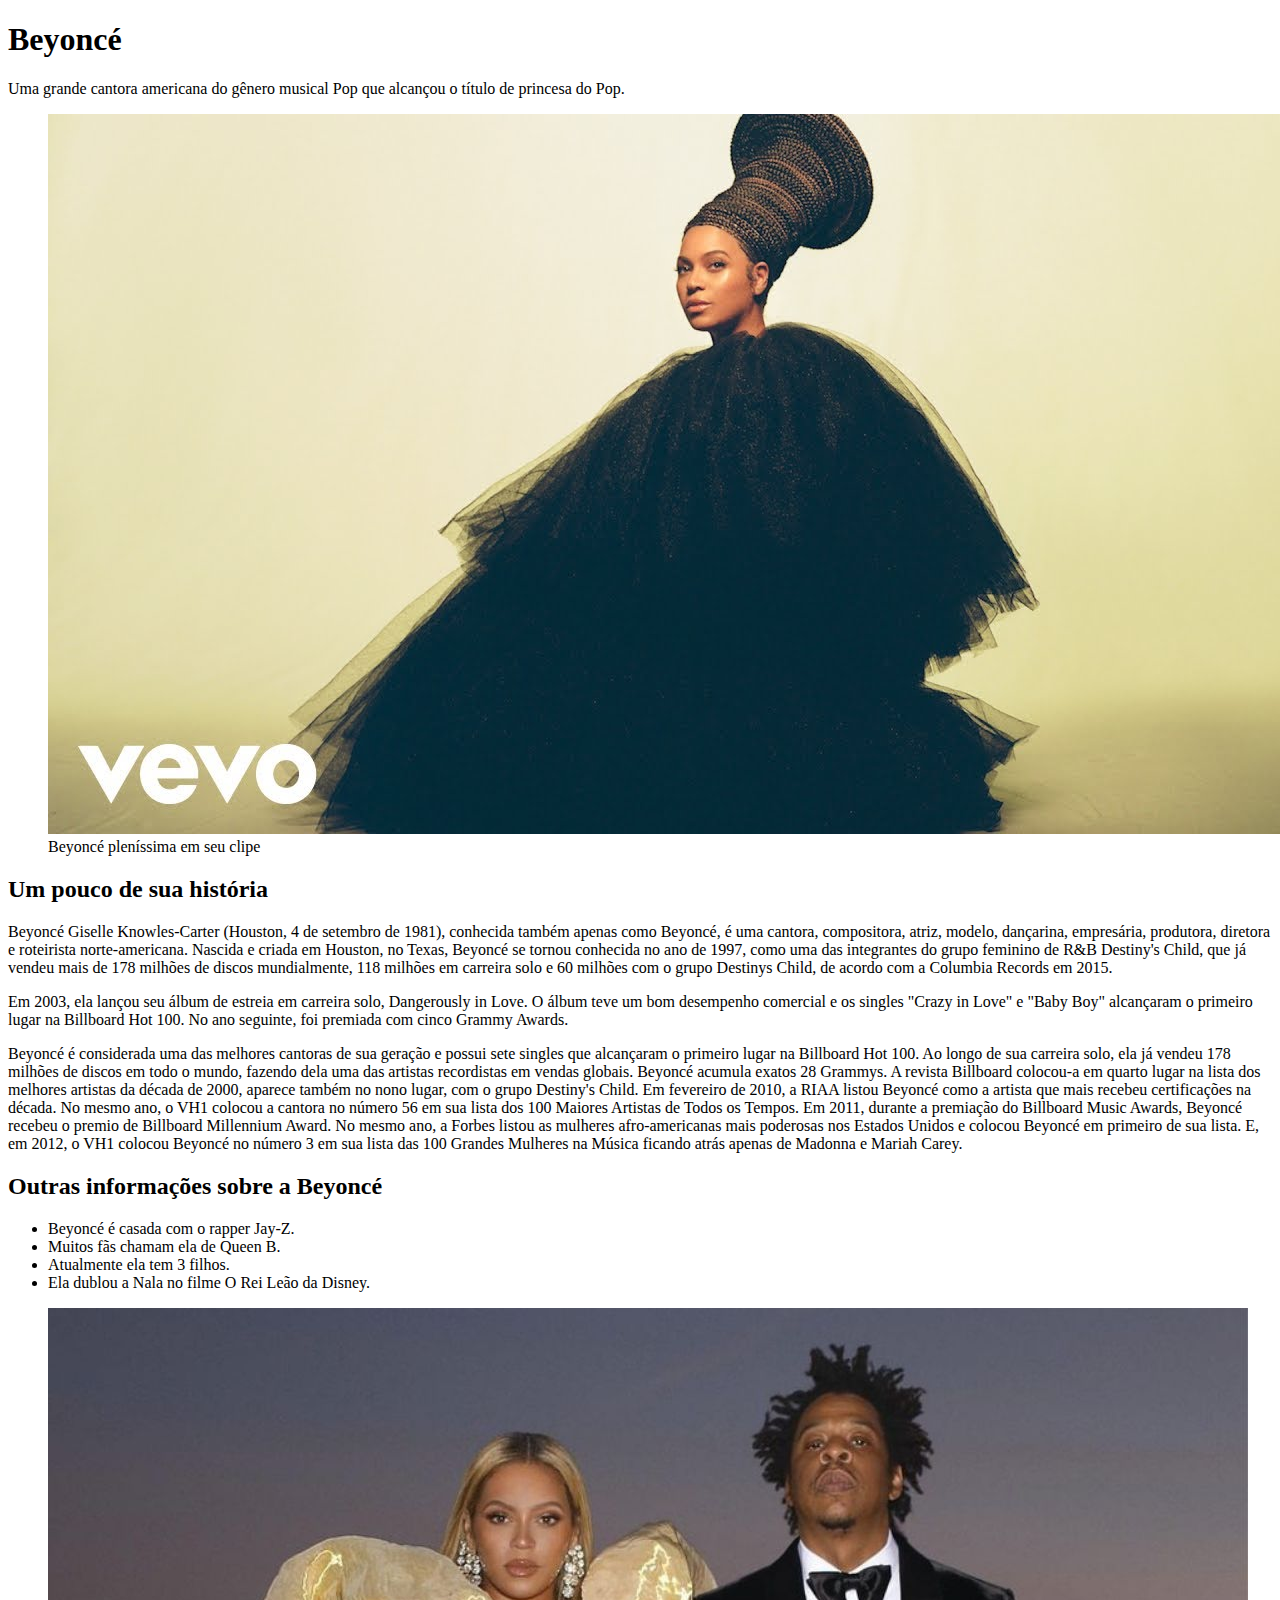
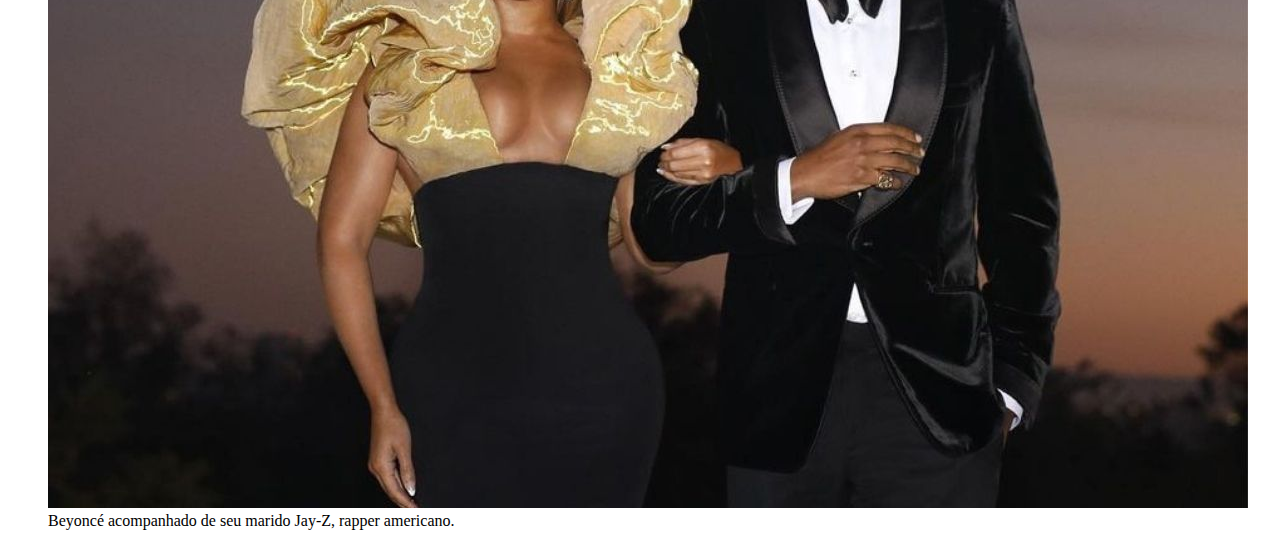
==== 1_Projeto_Biografia_Beyonce/beyonce.html @ b99f1576 "Atualizações no projeto Base e criado o projeto biográfico da cantora Beyoncé" ====
<!DOCTYPE html>
<html lang="pt-BR">
    <head>
        <meta charset="UTF-8">
        <meta http-equiv="X-UA-Compatible" content="IE=edge">
        <meta name="viewport" content="width=device-width, initial-scale=1.0">
        <title>Biografia Beyonce</title>
        <link rel="stylesheet" type="text/css" href="../Projeto1_Biografias/css/styles.css">
    </head>
    <body>
        <div class="container">
            <div class="cabecalho">
                <h1 class="titulo-principal">Beyoncé</h1>
                <p class="subtitulo-principal">
                    Uma grande cantora americana do gênero musical Pop que alcançou o título de princesa do Pop.
                </p>
            </div>
            <div class="imagem-destaque">
                <figure>
                    <img src="img/beyonce-vevo.jpg" alt="foto do clipe da cantora Beyoncé">
                    <figcaption>Beyoncé pleníssima em seu clipe</figcaption>
                </figure>
            </div>
            <div class="bloco-biografia">
                <h2>Um pouco de sua história</h2>
                <p>
                    Beyoncé Giselle Knowles-Carter (Houston, 4 de setembro de 1981), 
                    conhecida também apenas como Beyoncé, é uma cantora, compositora, atriz,
                    modelo, dançarina, empresária, produtora, diretora e roteirista 
                    norte-americana. Nascida e criada em Houston, no Texas, Beyoncé se 
                    tornou conhecida no ano de 1997, como uma das integrantes do grupo 
                    feminino de R&B Destiny's Child, que já vendeu mais de 178 milhões de 
                    discos mundialmente, 118 milhões em carreira solo e 60 milhões com o 
                    grupo Destinys Child, de acordo com a Columbia Records em 2015.
                </p>
                <p>
                    Em 2003, ela lançou seu álbum de estreia em carreira solo, Dangerously 
                    in Love. O álbum teve um bom desempenho comercial e os singles "Crazy 
                    in Love" e "Baby Boy" alcançaram o primeiro lugar na Billboard Hot 100. 
                    No ano seguinte, foi premiada com cinco Grammy Awards.
                </p>
                <p>
                    Beyoncé é considerada uma das melhores cantoras de sua geração e possui 
                    sete singles que alcançaram o primeiro lugar na Billboard Hot 100. Ao longo 
                    de sua carreira solo, ela já vendeu 178 milhões de discos em todo o mundo, 
                    fazendo dela uma das artistas recordistas em vendas globais. Beyoncé acumula 
                    exatos 28 Grammys. A revista Billboard colocou-a em quarto lugar na lista 
                    dos melhores artistas da década de 2000, aparece também no nono lugar, com 
                    o grupo Destiny's Child. Em fevereiro de 2010, a RIAA listou Beyoncé como a 
                    artista que mais recebeu certificações na década. No mesmo ano, o VH1 colocou 
                    a cantora no número 56 em sua lista dos 100 Maiores Artistas de Todos os Tempos. 
                    Em 2011, durante a premiação do Billboard Music Awards, Beyoncé recebeu o premio 
                    de Billboard Millennium Award. No mesmo ano, a Forbes listou as mulheres 
                    afro-americanas mais poderosas nos Estados Unidos e colocou Beyoncé em primeiro 
                    de sua lista. E, em 2012, o VH1 colocou Beyoncé no número 3 em sua lista das 100
                    Grandes Mulheres na Música ficando atrás apenas de Madonna e Mariah Carey.
                </p>
            </div>
            <div class="informacoes-container">
                <h2>Outras informações sobre a Beyoncé</h2>
                <ul>
                    <li>Beyoncé é casada com o rapper Jay-Z.</li>
                    <li>Muitos fãs chamam ela de Queen B.</li>
                    <li>Atualmente ela tem 3 filhos.</li>
                    <li>Ela dublou a Nala no filme O Rei Leão da Disney.</li>
                </ul>
            </div>
            <div class="imagem-destaque">
                <figure>
                    <img src="img/beyonce-e-jay-z.jpg" alt="Beyoncé e o seu marido Jaz-Z.">
                    <figcaption>Beyoncé acompanhado de seu marido Jay-Z, rapper americano.</figcaption>
                </figure>
            </div>
        </div>
    </body>
</html>
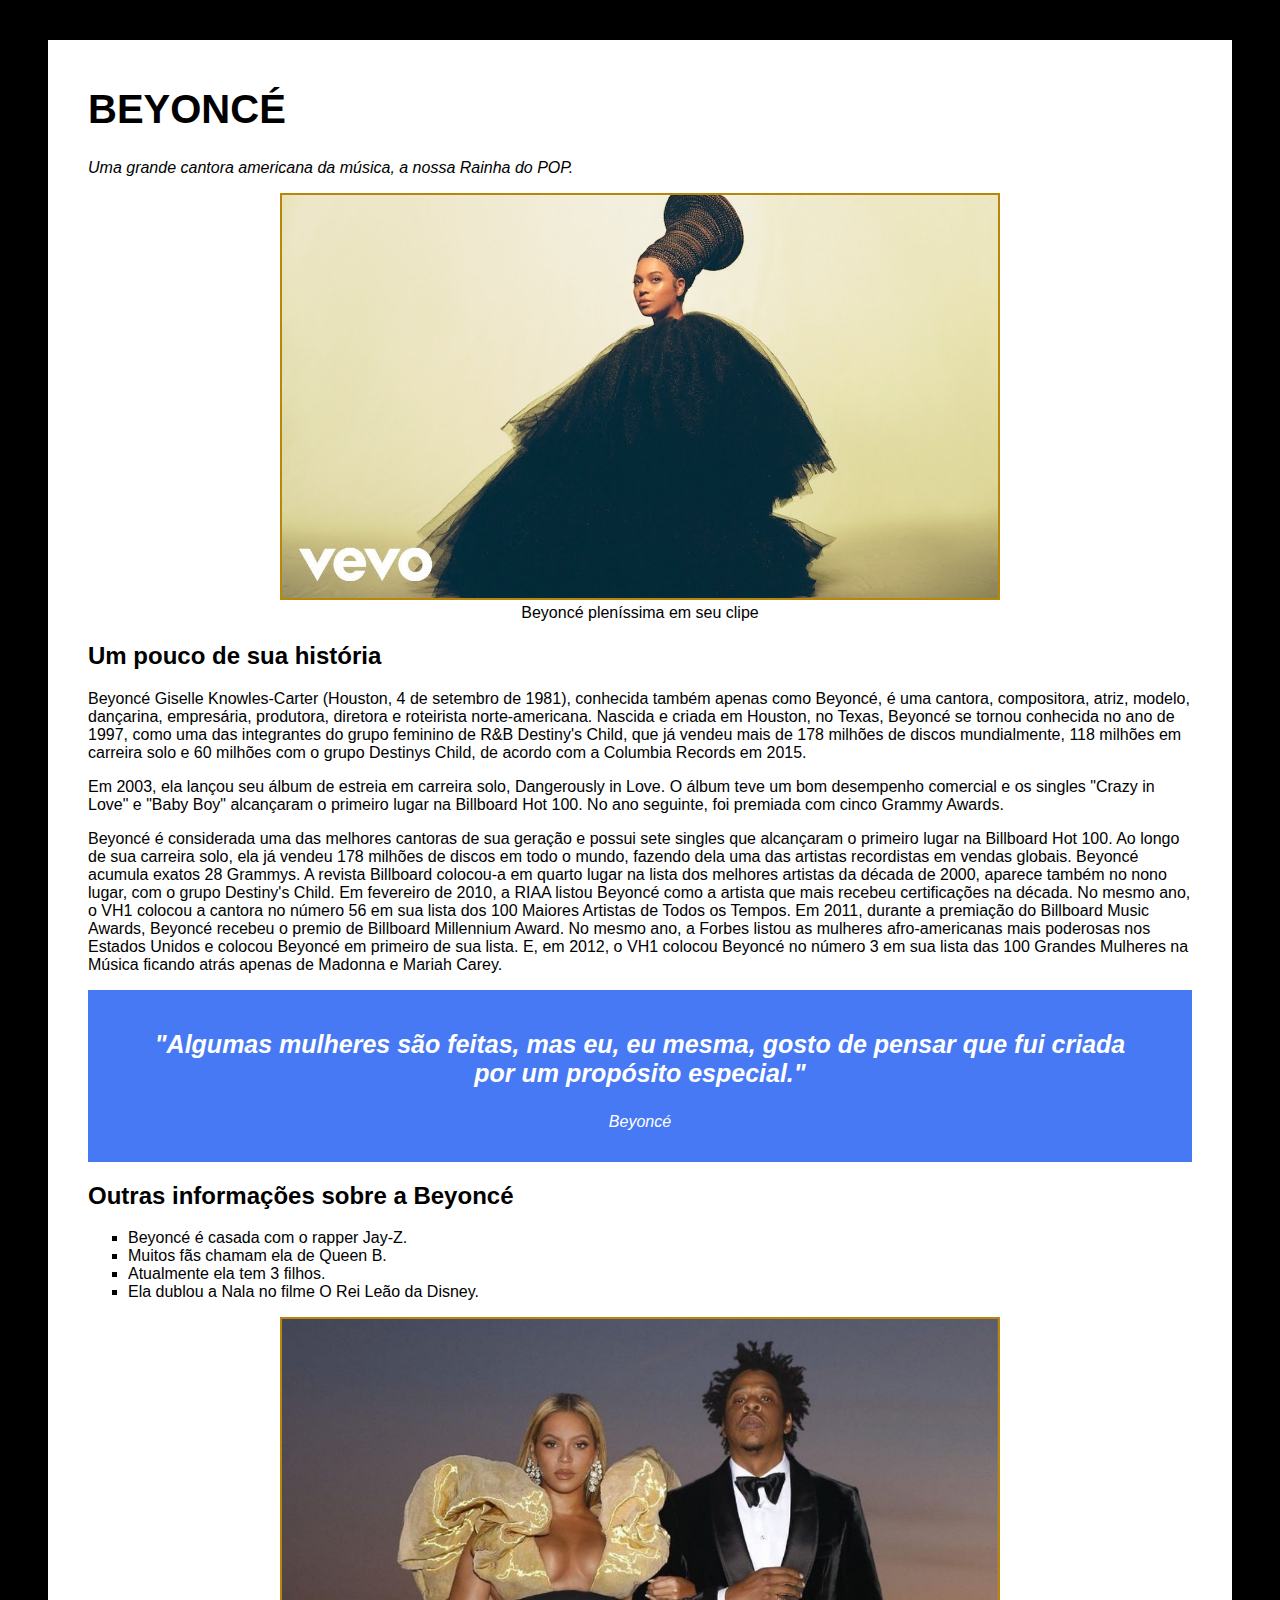
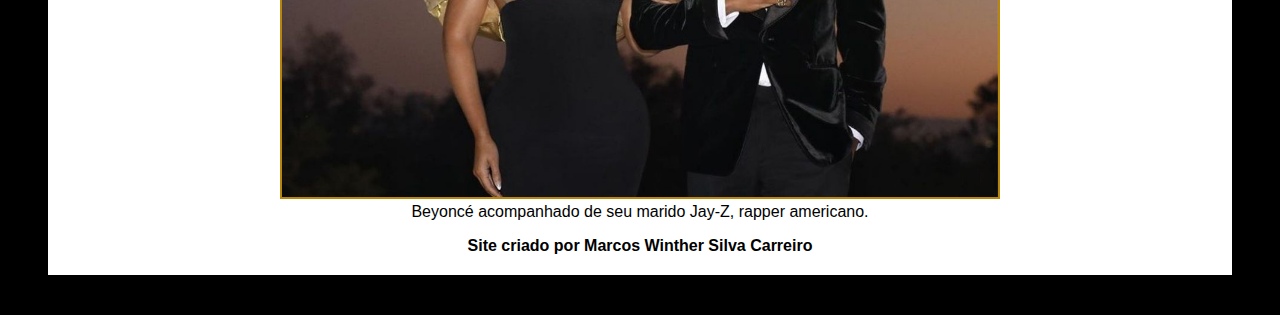
==== commit 6e363c56: "Atualizações no Projeto Beyoncé: acréscimos nos arquivos HTML e CSS" ====
--- a/1_Projeto_Biografia_Beyonce/beyonce.html
+++ b/1_Projeto_Biografia_Beyonce/beyonce.html
@@ -5,14 +5,14 @@
         <meta http-equiv="X-UA-Compatible" content="IE=edge">
         <meta name="viewport" content="width=device-width, initial-scale=1.0">
         <title>Biografia Beyonce</title>
-        <link rel="stylesheet" type="text/css" href="../Projeto1_Biografias/css/styles.css">
+        <link rel="stylesheet" type="text/css" href="css/styles.css">
     </head>
     <body>
         <div class="container">
             <div class="cabecalho">
                 <h1 class="titulo-principal">Beyoncé</h1>
                 <p class="subtitulo-principal">
-                    Uma grande cantora americana do gênero musical Pop que alcançou o título de princesa do Pop.
+                    Uma grande cantora americana da música, a nossa Rainha do POP.
                 </p>
             </div>
             <div class="imagem-destaque">
@@ -56,6 +56,13 @@
                     Grandes Mulheres na Música ficando atrás apenas de Madonna e Mariah Carey.
                 </p>
             </div>
+            <div class="citacao">
+                <blockquote>
+                    "Algumas mulheres são feitas, mas eu, eu mesma, gosto de pensar que fui criada 
+                    por um propósito especial."
+                </blockquote>
+                <p>Beyoncé</p>
+            </div>
             <div class="informacoes-container">
                 <h2>Outras informações sobre a Beyoncé</h2>
                 <ul>
@@ -71,6 +78,9 @@
                     <figcaption>Beyoncé acompanhado de seu marido Jay-Z, rapper americano.</figcaption>
                 </figure>
             </div>
+            <footer class="rodape">
+                <span>Site criado por Marcos Winther Silva Carreiro</span>
+            </footer>
         </div>
     </body>
 </html>--- a/1_Projeto_Biografia_Beyonce/css/styles.css
+++ b/1_Projeto_Biografia_Beyonce/css/styles.css
@@ -0,0 +1,73 @@
+html {
+    background-color: #000;
+    font-family: Helvetica;
+}
+
+.container {
+    max-width: 1200px;
+    position: relative;
+    margin-left: auto;
+    margin-right: auto;
+    padding: 20px 40px;
+    margin: 40px;
+    background-color: #FFF;
+}
+
+/* cabecalho */
+
+.titulo-principal {
+    text-transform: uppercase;
+    font-size: 40px;
+    font-weight: bold;
+}
+
+.subtitulo-principal {
+    font-style: italic;
+}
+
+/* Imagens da página */
+
+.imagem-destaque {
+    text-align: center;
+}
+
+.imagem-destaque img {
+    width: 70%;
+    border: 2px solid #b8860b;
+}
+
+/* Biografia */
+
+
+/* Citação */
+
+.citacao {
+    background-color: #4779f4;
+    padding: 15px;
+    color: #FFF;
+}
+
+.citacao blockquote {
+    font-weight: 600;
+    font-style: italic;
+    font-size: 25px;
+    text-align: center;
+}
+
+.citacao p{
+    font-style: italic;
+    text-align: center;
+}
+
+/* Informações */
+
+.informacoes-container li {
+    list-style: square;
+}
+
+/* Rodapé */
+
+.rodape {
+    font-weight: bold;
+    text-align: center;
+}
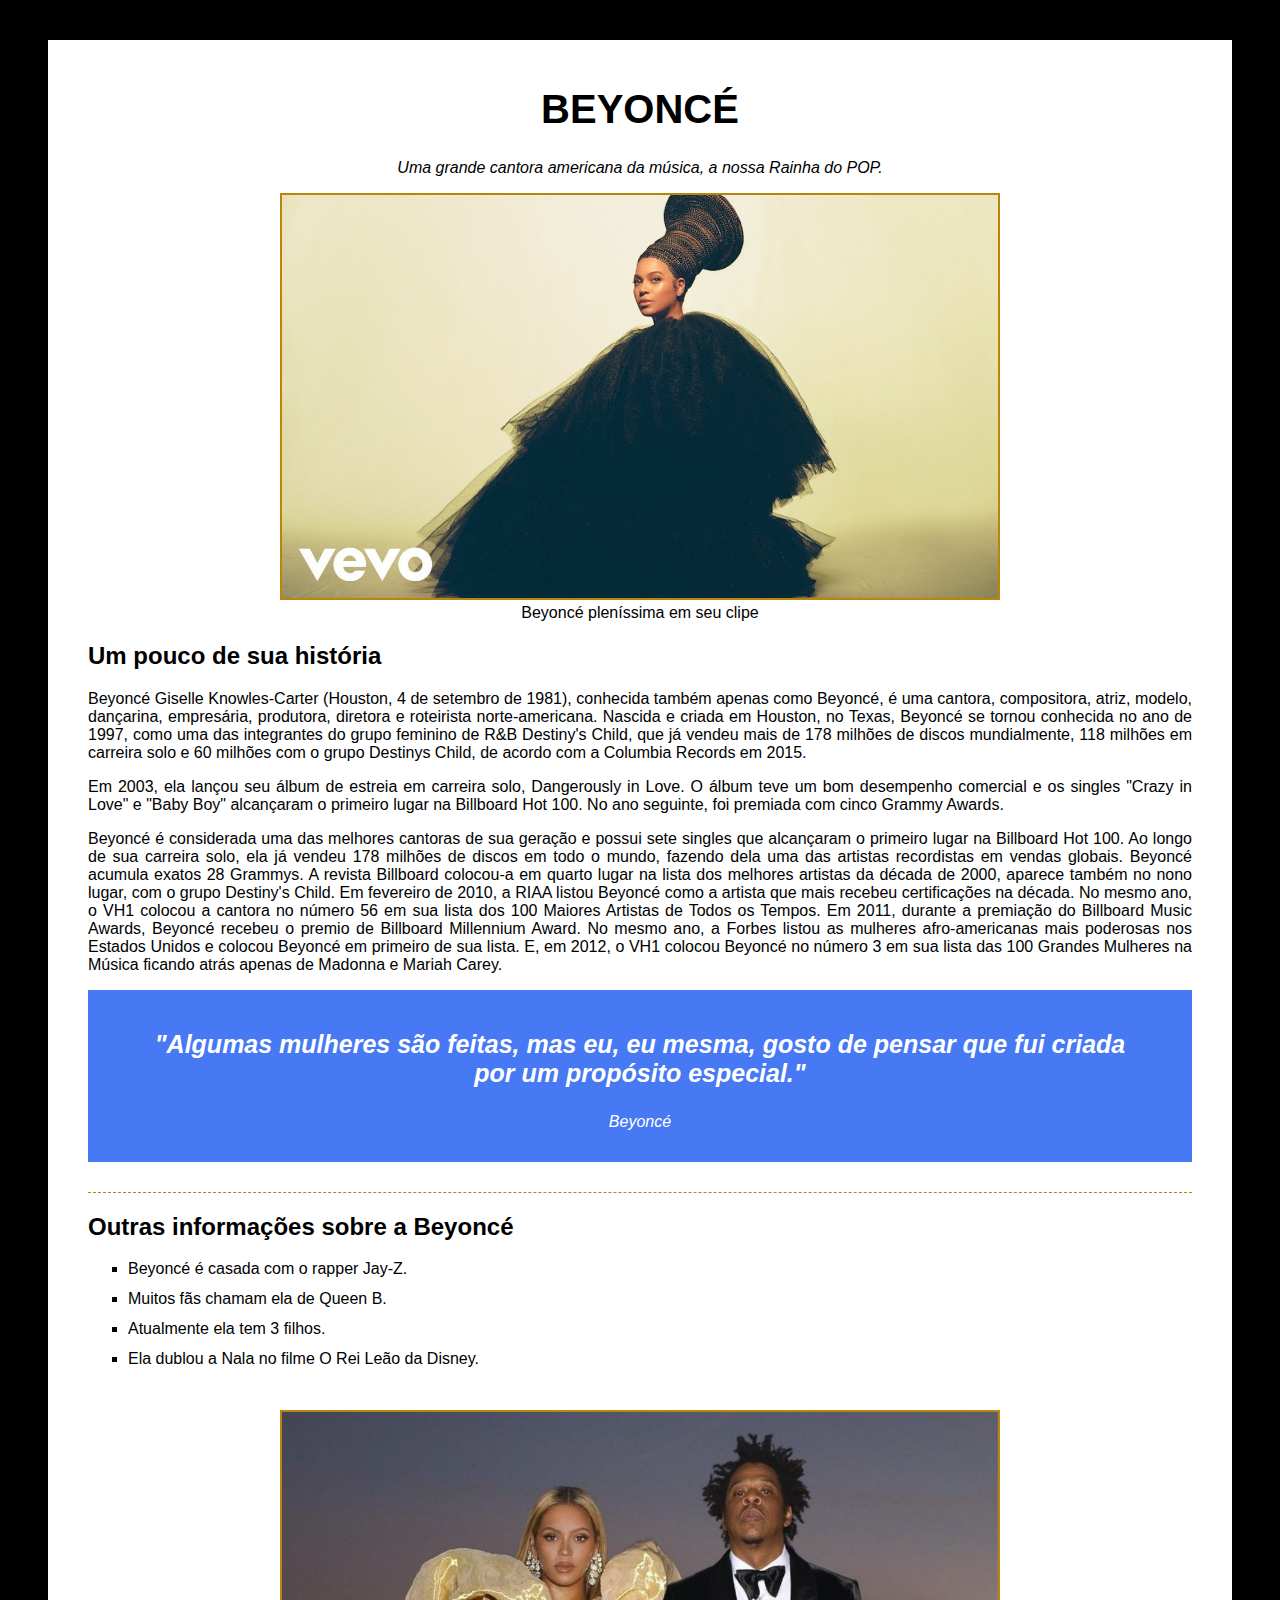
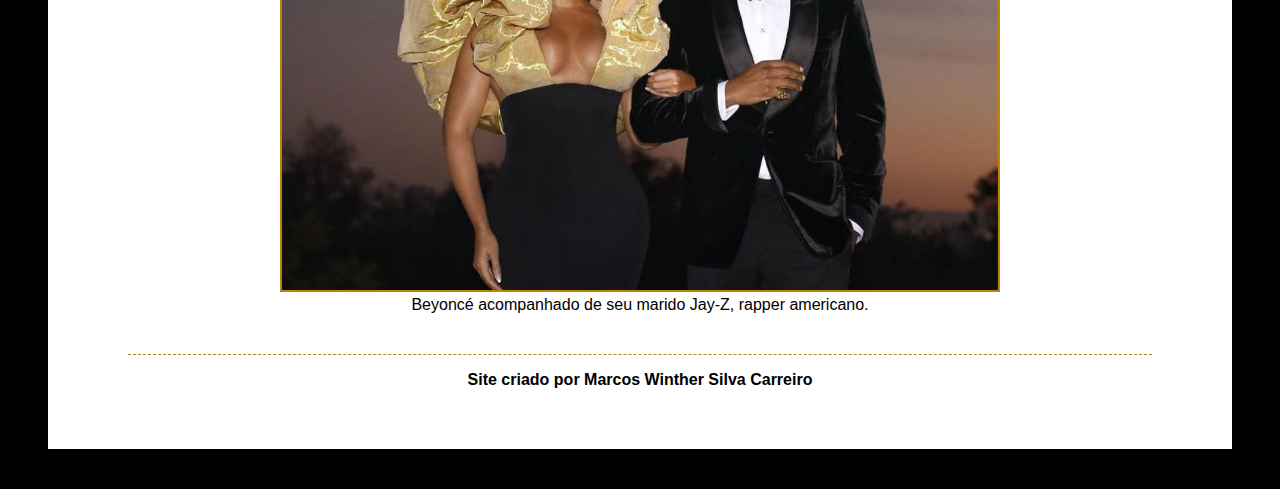
==== commit 5ba49c9b: "Atualizações do projeto Beyoncé - justificado o paragráfo e mais formatações" ====
--- a/1_Projeto_Biografia_Beyonce/beyonce.html
+++ b/1_Projeto_Biografia_Beyonce/beyonce.html
@@ -79,7 +79,7 @@
                 </figure>
             </div>
             <footer class="rodape">
-                <span>Site criado por Marcos Winther Silva Carreiro</span>
+                <p>Site criado por Marcos Winther Silva Carreiro</p>
             </footer>
         </div>
     </body>
--- a/1_Projeto_Biografia_Beyonce/css/styles.css
+++ b/1_Projeto_Biografia_Beyonce/css/styles.css
@@ -14,6 +14,10 @@
 }
 
 /* cabecalho */
+
+.cabecalho, .cabecalho p {
+    text-align: center;
+}
 
 .titulo-principal {
     text-transform: uppercase;
@@ -38,6 +42,10 @@
 
 /* Biografia */
 
+p {
+    text-align: justify;
+}
+
 
 /* Citação */
 
@@ -61,13 +69,24 @@
 
 /* Informações */
 
+.informacoes-container {
+    margin: 30px 0;
+    border-top: 1px dashed #b8860b;
+}
+
 .informacoes-container li {
     list-style: square;
+    height: 30px;
 }
 
 /* Rodapé */
 
 .rodape {
+    margin: 40px;
+    border-top: 1px dashed #b8860b;
+}
+
+.rodape p {
     font-weight: bold;
     text-align: center;
-}
+}